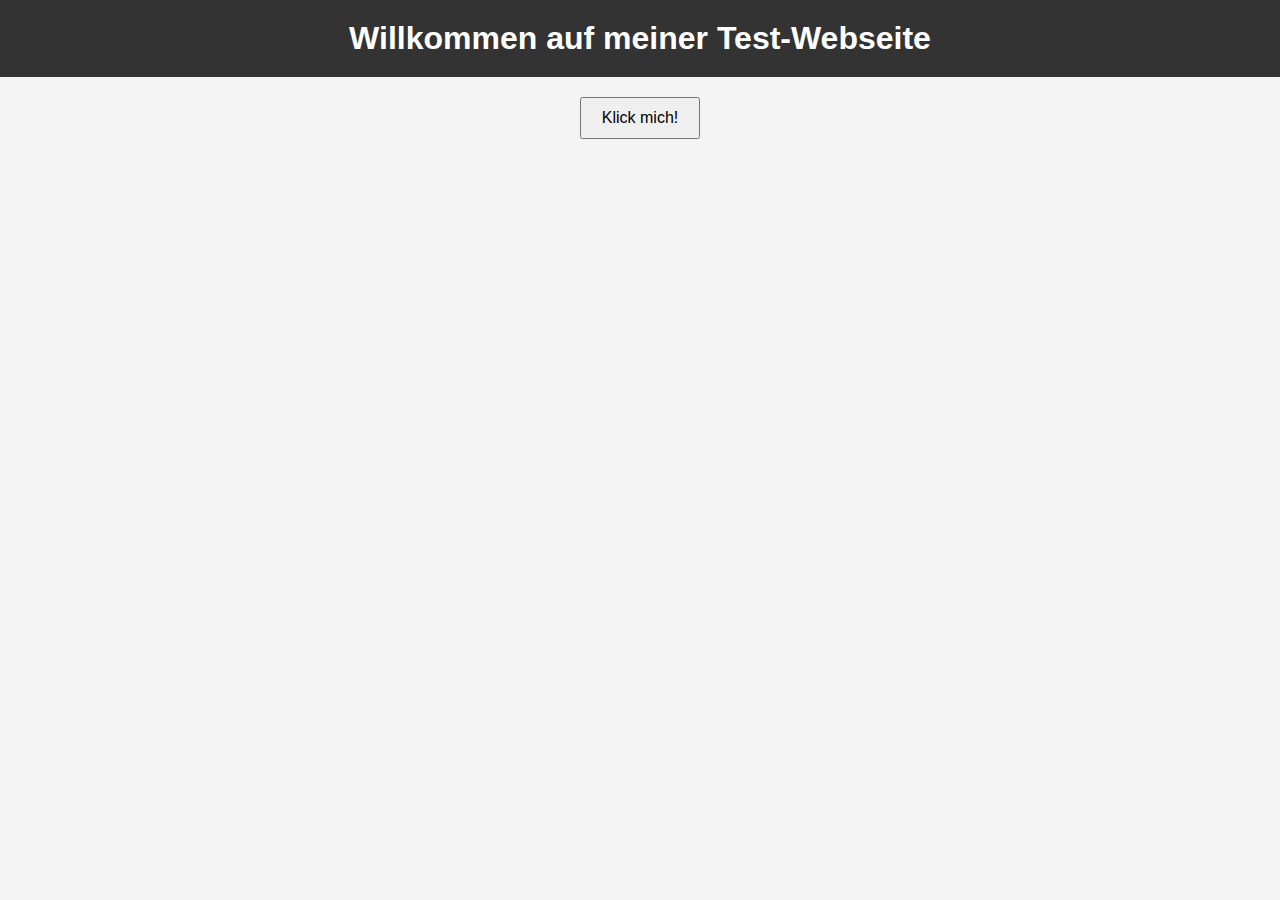
==== index.html @ c77ac97b "Test Webseiten Erstellung" ====
<!DOCTYPE html>
<html lang="de">
<head>
    <meta charset="UTF-8">
    <meta name="viewport" content="width=device-width, initial-scale=1.0">
    <title>Test Webseite</title>
    <link rel="stylesheet" href="styles.css">
</head>
<body>
    <header>
        <h1>Willkommen auf meiner Test-Webseite</h1>
    </header>
    <main>
        <button id="clickMeButton">Klick mich!</button>
        <p id="message"></p>
    </main>
    <script src="script.js"></script>
</body>
</html>
---- styles.css ----
body {
    font-family: Arial, sans-serif;
    background-color: #f4f4f4;
    margin: 0;
    padding: 0;
    text-align: center;
}

header {
    background-color: #333;
    color: white;
    padding: 20px 0;
}

h1 {
    margin: 0;
}

main {
    margin: 20px;
}

button {
    padding: 10px 20px;
    font-size: 16px;
    cursor: pointer;
}

button:hover {
    background-color: #555;
    color: white;
}

#message {
    margin-top: 20px;
    font-size: 18px;
    color: #333;
}
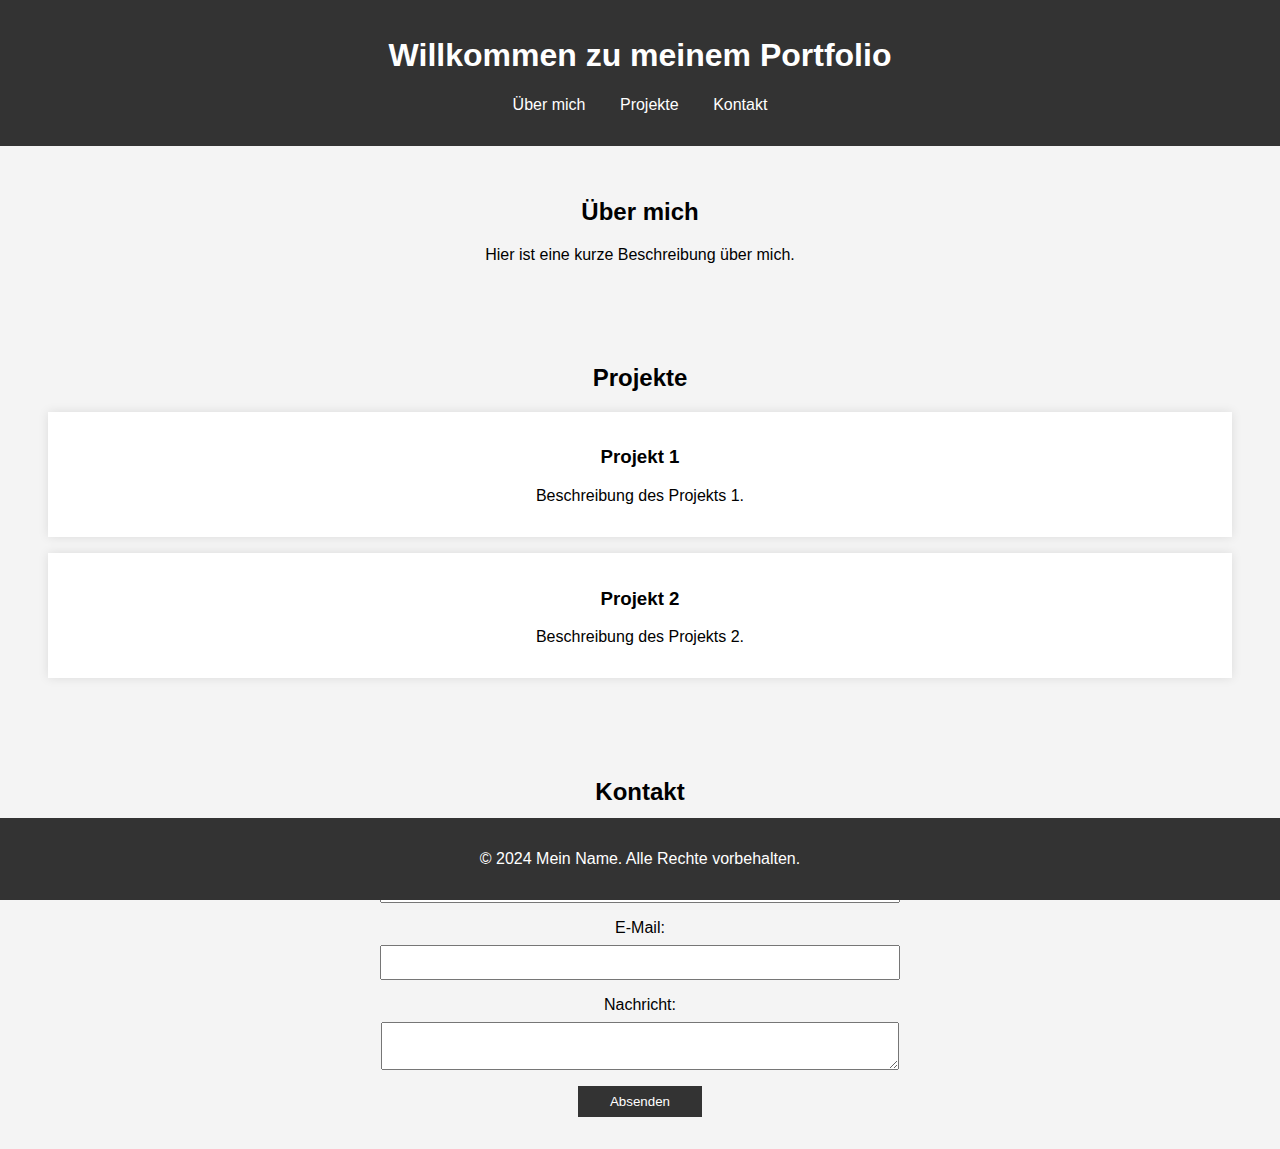
==== commit cb3bf29b: "Weitere Anpassungen" ====
--- a/index.html
+++ b/index.html
@@ -3,17 +3,51 @@
 <head>
     <meta charset="UTF-8">
     <meta name="viewport" content="width=device-width, initial-scale=1.0">
-    <title>Test Webseite</title>
+    <title>Mein Portfolio</title>
     <link rel="stylesheet" href="styles.css">
 </head>
 <body>
     <header>
-        <h1>Willkommen auf meiner Test-Webseite</h1>
+        <h1>Willkommen zu meinem Portfolio</h1>
+        <nav>
+            <ul>
+                <li><a href="#about">Über mich</a></li>
+                <li><a href="#projects">Projekte</a></li>
+                <li><a href="#contact">Kontakt</a></li>
+            </ul>
+        </nav>
     </header>
-    <main>
-        <button id="clickMeButton">Klick mich!</button>
-        <p id="message"></p>
-    </main>
+    <section id="about">
+        <h2>Über mich</h2>
+        <p>Hier ist eine kurze Beschreibung über mich.</p>
+    </section>
+    <section id="projects">
+        <h2>Projekte</h2>
+        <div class="project">
+            <h3>Projekt 1</h3>
+            <p>Beschreibung des Projekts 1.</p>
+        </div>
+        <div class="project">
+            <h3>Projekt 2</h3>
+            <p>Beschreibung des Projekts 2.</p>
+        </div>
+        <!-- Weitere Projekte hinzufügen -->
+    </section>
+    <section id="contact">
+        <h2>Kontakt</h2>
+        <form id="contact-form">
+            <label for="name">Name:</label>
+            <input type="text" id="name" name="name" required>
+            <label for="email">E-Mail:</label>
+            <input type="email" id="email" name="email" required>
+            <label for="message">Nachricht:</label>
+            <textarea id="message" name="message" required></textarea>
+            <button type="submit">Absenden</button>
+        </form>
+    </section>
+    <footer>
+        <p>&copy; 2024 Mein Name. Alle Rechte vorbehalten.</p>
+    </footer>
     <script src="script.js"></script>
 </body>
 </html>--- a/styles.css
+++ b/styles.css
@@ -1,38 +1,77 @@
 body {
     font-family: Arial, sans-serif;
-    background-color: #f4f4f4;
     margin: 0;
     padding: 0;
-    text-align: center;
+    box-sizing: border-box;
+    background-color: #f4f4f4;
 }
 
 header {
     background-color: #333;
     color: white;
-    padding: 20px 0;
+    padding: 1rem 0;
+    text-align: center;
 }
 
-h1 {
-    margin: 0;
+nav ul {
+    list-style: none;
+    padding: 0;
 }
 
-main {
-    margin: 20px;
+nav ul li {
+    display: inline;
+    margin: 0 15px;
 }
 
-button {
-    padding: 10px 20px;
-    font-size: 16px;
-    cursor: pointer;
+nav ul li a {
+    color: white;
+    text-decoration: none;
 }
 
-button:hover {
-    background-color: #555;
-    color: white;
+section {
+    padding: 2rem;
+    text-align: center;
 }
 
-#message {
-    margin-top: 20px;
-    font-size: 18px;
-    color: #333;
+.project {
+    background-color: white;
+    margin: 1rem;
+    padding: 1rem;
+    box-shadow: 0 0 10px rgba(0,0,0,0.1);
+}
+
+footer {
+    background-color: #333;
+    color: white;
+    text-align: center;
+    padding: 1rem 0;
+    position: fixed;
+    bottom: 0;
+    width: 100%;
+}
+
+form {
+    display: flex;
+    flex-direction: column;
+    align-items: center;
+}
+
+form label {
+    margin-top: 1rem;
+}
+
+form input, form textarea {
+    padding: 0.5rem;
+    margin-top: 0.5rem;
+    width: 80%;
+    max-width: 500px;
+}
+
+form button {
+    margin-top: 1rem;
+    padding: 0.5rem 2rem;
+    background-color: #333;
+    color: white;
+    border: none;
+    cursor: pointer;
 }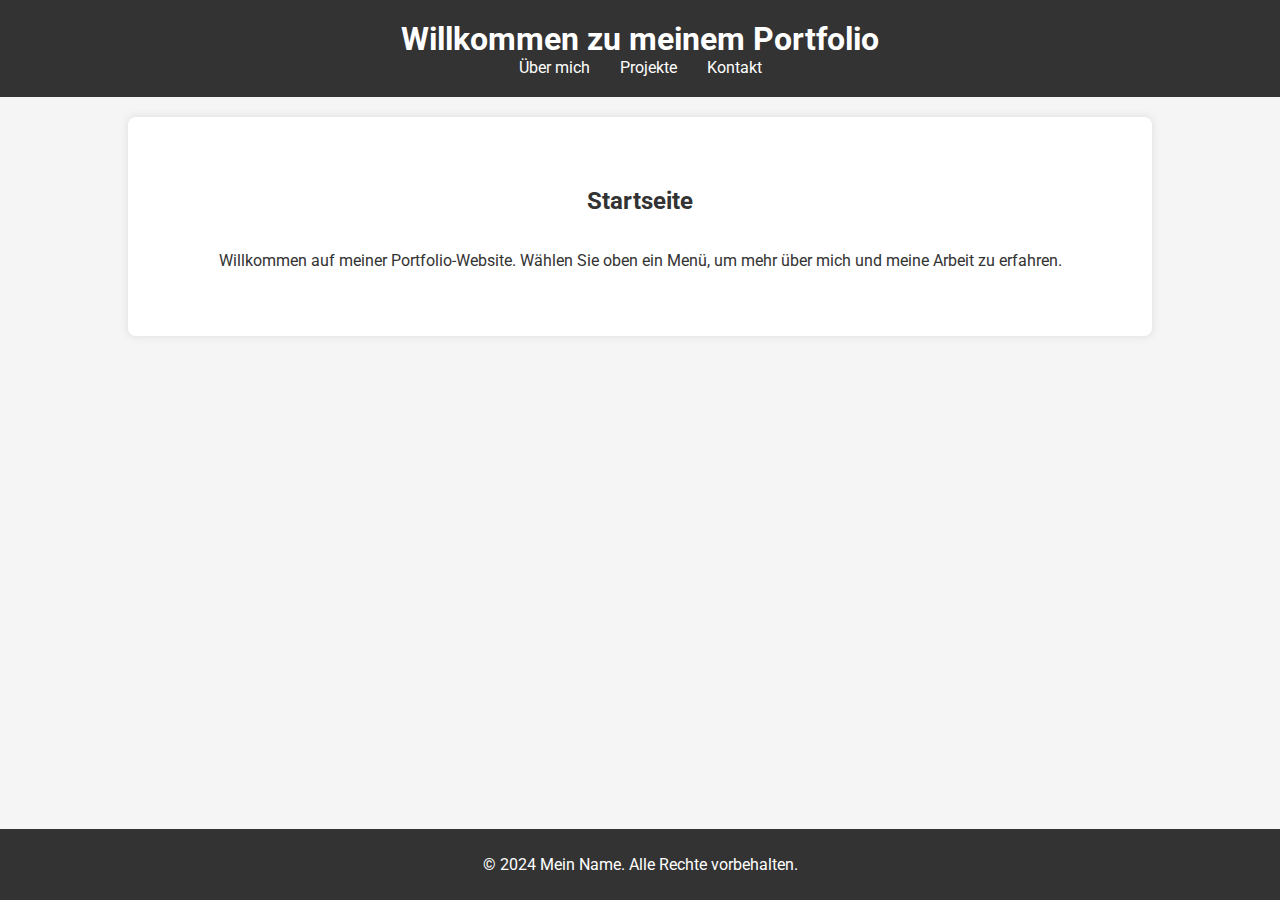
==== commit 702b6daa: "Überarbeitungen" ====
--- a/index.html
+++ b/index.html
@@ -5,49 +5,88 @@
     <meta name="viewport" content="width=device-width, initial-scale=1.0">
     <title>Mein Portfolio</title>
     <link rel="stylesheet" href="styles.css">
+    <link href="https://fonts.googleapis.com/css2?family=Roboto:wght@400;700&display=swap" rel="stylesheet">
+    <style>
+        body {
+            font-family: 'Roboto', sans-serif;
+            margin: 0;
+            padding: 0;
+            background: #f5f5f5;
+            color: #333;
+        }
+        header {
+            background: #333;
+            color: #fff;
+            padding: 20px 0;
+        }
+        header h1 {
+            margin: 0;
+            text-align: center;
+        }
+        nav ul {
+            list-style: none;
+            display: flex;
+            justify-content: center;
+            padding: 0;
+        }
+        nav ul li {
+            margin: 0 15px;
+        }
+        nav ul li a {
+            color: #fff;
+            text-decoration: none;
+            transition: color 0.3s;
+        }
+        nav ul li a:hover {
+            color: #ff6347;
+        }
+        section#home {
+            display: flex;
+            flex-direction: column;
+            align-items: center;
+            padding: 50px 20px;
+            background: #fff;
+            margin: 20px 10%;
+            border-radius: 8px;
+            box-shadow: 0 0 10px rgba(0,0,0,0.1);
+        }
+        footer {
+            background: #333;
+            color: #fff;
+            text-align: center;
+            padding: 10px 0;
+            position: fixed;
+            bottom: 0;
+            width: 100%;
+        }
+        @media (max-width: 600px) {
+            nav ul {
+                flex-direction: column;
+                align-items: center;
+            }
+            section#home {
+                margin: 20px 5%;
+            }
+        }
+    </style>
 </head>
 <body>
     <header>
         <h1>Willkommen zu meinem Portfolio</h1>
         <nav>
             <ul>
-                <li><a href="#about">Über mich</a></li>
-                <li><a href="#projects">Projekte</a></li>
-                <li><a href="#contact">Kontakt</a></li>
+                <li><a href="about.html">Über mich</a></li>
+                <li><a href="projects.html">Projekte</a></li>
+                <li><a href="contact.html">Kontakt</a></li>
             </ul>
         </nav>
     </header>
-    <section id="about">
-        <h2>Über mich</h2>
-        <p>Hier ist eine kurze Beschreibung über mich.</p>
-    </section>
-    <section id="projects">
-        <h2>Projekte</h2>
-        <div class="project">
-            <h3>Projekt 1</h3>
-            <p>Beschreibung des Projekts 1.</p>
-        </div>
-        <div class="project">
-            <h3>Projekt 2</h3>
-            <p>Beschreibung des Projekts 2.</p>
-        </div>
-        <!-- Weitere Projekte hinzufügen -->
-    </section>
-    <section id="contact">
-        <h2>Kontakt</h2>
-        <form id="contact-form">
-            <label for="name">Name:</label>
-            <input type="text" id="name" name="name" required>
-            <label for="email">E-Mail:</label>
-            <input type="email" id="email" name="email" required>
-            <label for="message">Nachricht:</label>
-            <textarea id="message" name="message" required></textarea>
-            <button type="submit">Absenden</button>
-        </form>
+    <section id="home">
+        <h2>Startseite</h2>
+        <p>Willkommen auf meiner Portfolio-Website. Wählen Sie oben ein Menü, um mehr über mich und meine Arbeit zu erfahren.</p>
     </section>
     <footer>
         <p>&copy; 2024 Mein Name. Alle Rechte vorbehalten.</p>
     </footer>
-    <script src="script.js"></script>
 </body>
 </html>--- a/styles.css
+++ b/styles.css
@@ -1,5 +1,7 @@
+@import url('https://fonts.googleapis.com/css2?family=Roboto:wght@400;700&display=swap');
+
 body {
-    font-family: Arial, sans-serif;
+    font-family: 'Roboto', Arial, sans-serif;
     margin: 0;
     padding: 0;
     box-sizing: border-box;
@@ -16,16 +18,23 @@
 nav ul {
     list-style: none;
     padding: 0;
+    display: flex;
+    justify-content: center;
+    margin: 0;
 }
 
 nav ul li {
-    display: inline;
     margin: 0 15px;
 }
 
 nav ul li a {
     color: white;
     text-decoration: none;
+    transition: color 0.3s;
+}
+
+nav ul li a:hover {
+    color: #ff6347;
 }
 
 section {
@@ -38,6 +47,12 @@
     margin: 1rem;
     padding: 1rem;
     box-shadow: 0 0 10px rgba(0,0,0,0.1);
+    transition: transform 0.3s, box-shadow 0.3s;
+}
+
+.project:hover {
+    transform: translateY(-10px);
+    box-shadow: 0 0 20px rgba(0,0,0,0.2);
 }
 
 footer {
@@ -54,6 +69,7 @@
     display: flex;
     flex-direction: column;
     align-items: center;
+    margin: 2rem 0;
 }
 
 form label {
@@ -65,6 +81,14 @@
     margin-top: 0.5rem;
     width: 80%;
     max-width: 500px;
+    border: 1px solid #ccc;
+    border-radius: 4px;
+}
+
+form input:focus, form textarea:focus {
+    border-color: #333;
+    outline: none;
+    box-shadow: 0 0 5px rgba(0,0,0,0.1);
 }
 
 form button {
@@ -73,5 +97,24 @@
     background-color: #333;
     color: white;
     border: none;
+    border-radius: 4px;
     cursor: pointer;
+    transition: background-color 0.3s;
+}
+
+form button:hover {
+    background-color: #ff6347;
+}
+
+@media (max-width: 600px) {
+    nav ul {
+        flex-direction: column;
+        align-items: center;
+    }
+    .project {
+        margin: 1rem 0;
+    }
+    form input, form textarea {
+        width: 95%;
+    }
 }